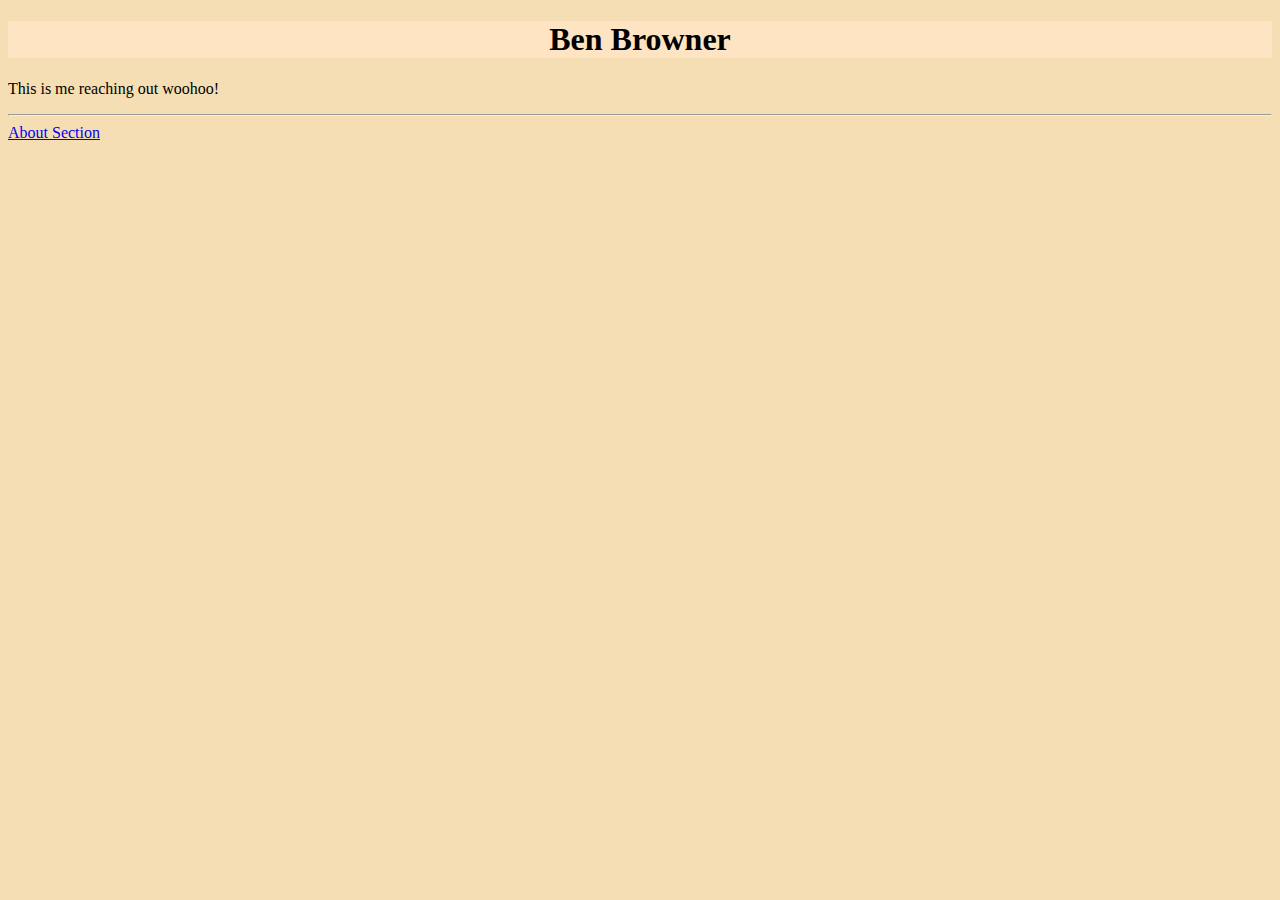
==== index.html @ a1619611 "ok now it works" ====
<!DOCTYPE html>
<html lang="en">
<head>
    <meta charset="UTF-8">
    <meta name="viewport" content="width=device-width, initial-scale=1.0">
    <title>Ben Browner's Portfolio</title>
    <style>
        body {
            background-color: wheat;
        }

        h1 {
            background-color: bisque;
            text-align: center;
        }
    </style>
</head>
<body>
    <h1>Ben Browner</h1>
    <p>This is me reaching out woohoo!</p>
    <hr>
    <a href="about.html">About Section</a>
</body>
</html>
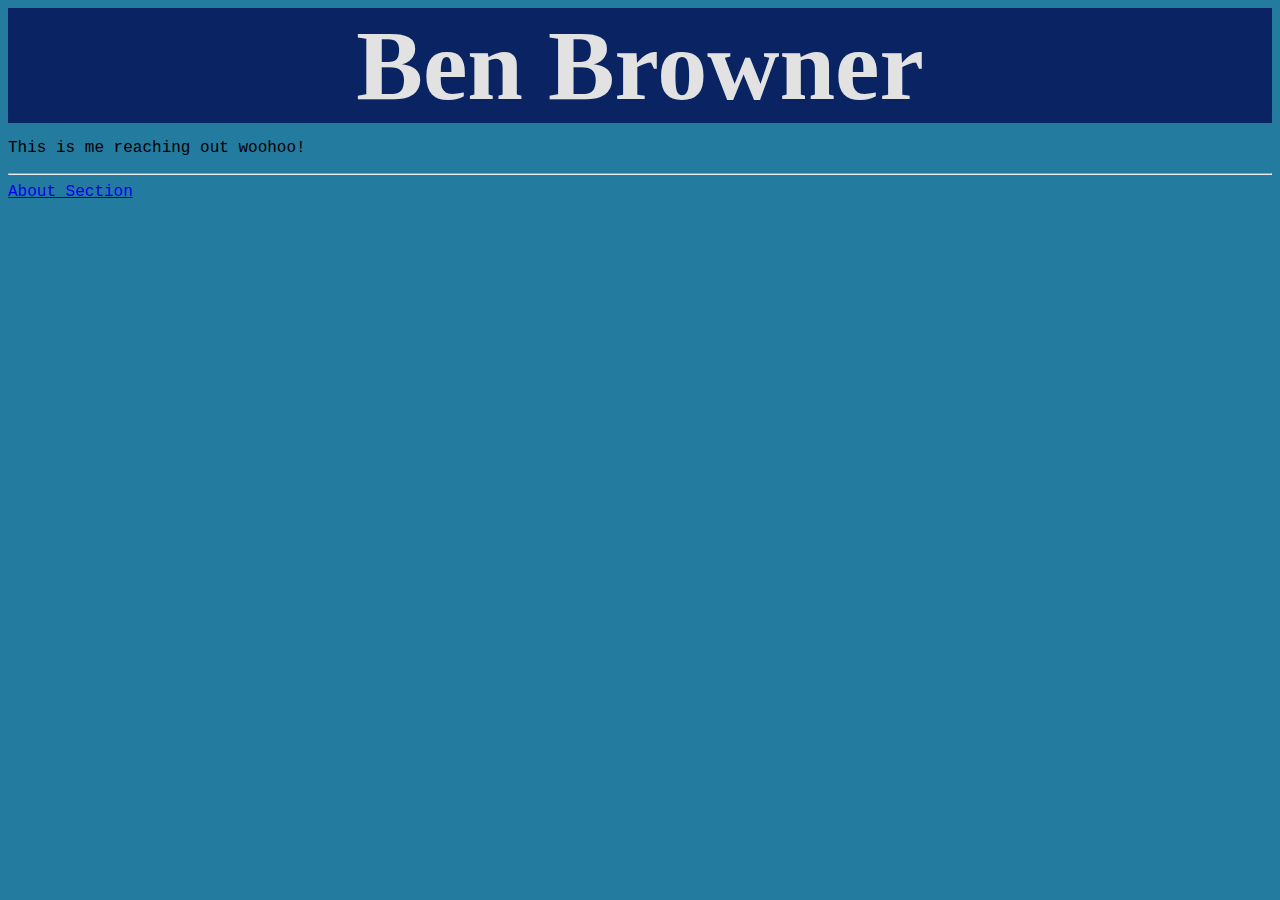
==== commit f2a44890: "added css file" ====
--- a/index.html
+++ b/index.html
@@ -4,19 +4,10 @@
     <meta charset="UTF-8">
     <meta name="viewport" content="width=device-width, initial-scale=1.0">
     <title>Ben Browner's Portfolio</title>
-    <style>
-        body {
-            background-color: wheat;
-        }
-
-        h1 {
-            background-color: bisque;
-            text-align: center;
-        }
-    </style>
+    <link rel="stylesheet" href="style.css">
 </head>
 <body>
-    <h1>Ben Browner</h1>
+    <h1 class='monospace'>Ben Browner</h1>
     <p>This is me reaching out woohoo!</p>
     <hr>
     <a href="about.html">About Section</a>
--- a/style.css
+++ b/style.css
@@ -0,0 +1,17 @@
+.monospace {
+    margin: 0pt;
+
+    font-size: 100px;
+}
+
+body {
+    font-family: "Lucida Console", Courier, monospace;
+    background-color: #247BA0;
+}
+
+h1 {
+    font-family:'Futura Std Condensed Light';
+    background-color: #0A2463;
+    color: #E2E2E2;
+    text-align: center;
+}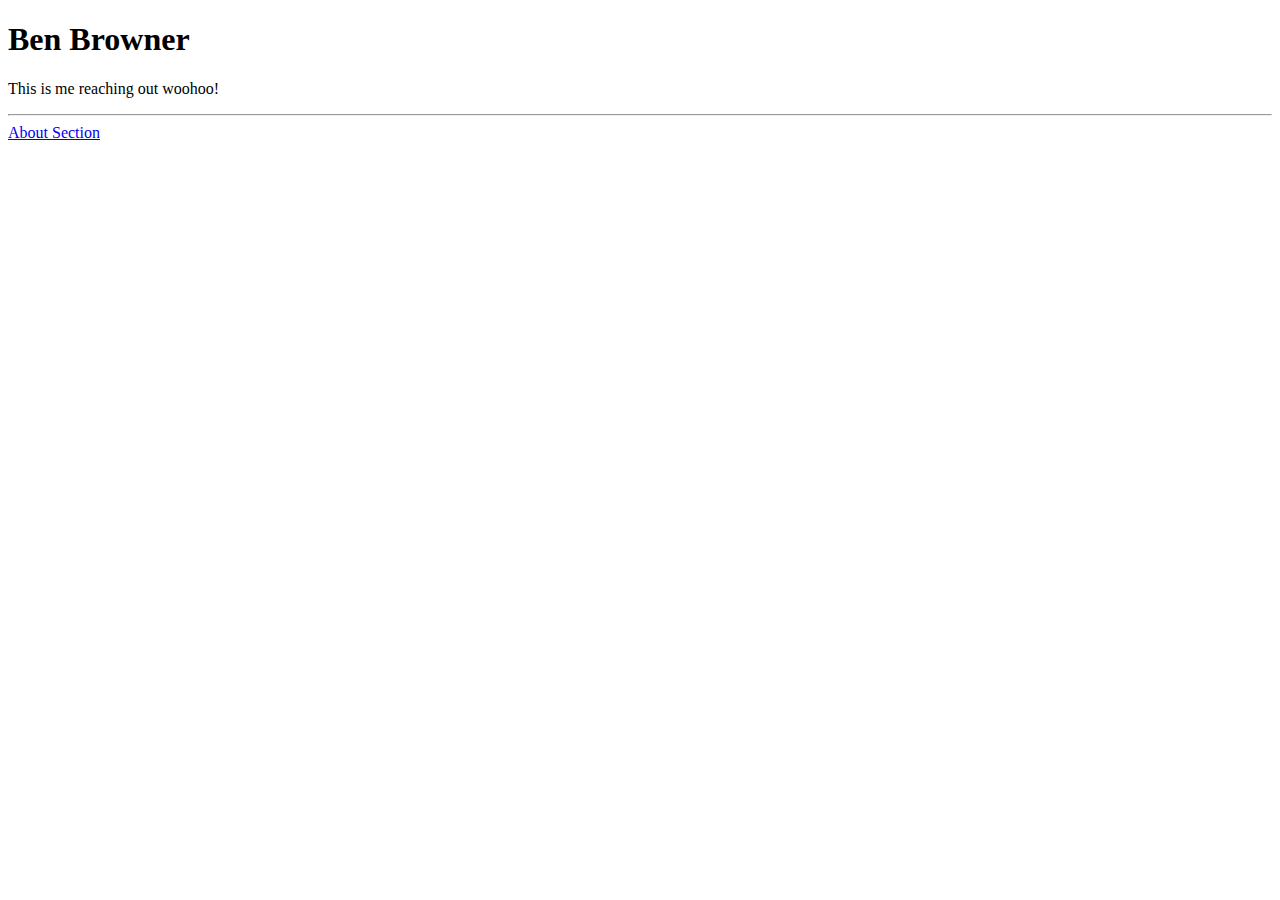
==== commit dc140f5d: "just a bit of tidying up" ====
--- a/index.html
+++ b/index.html
@@ -4,7 +4,7 @@
     <meta charset="UTF-8">
     <meta name="viewport" content="width=device-width, initial-scale=1.0">
     <title>Ben Browner's Portfolio</title>
-    <link rel="stylesheet" href="style.css">
+    <link rel="stylesheet" href="../css/style.css">
 </head>
 <body>
     <h1 class='monospace'>Ben Browner</h1>
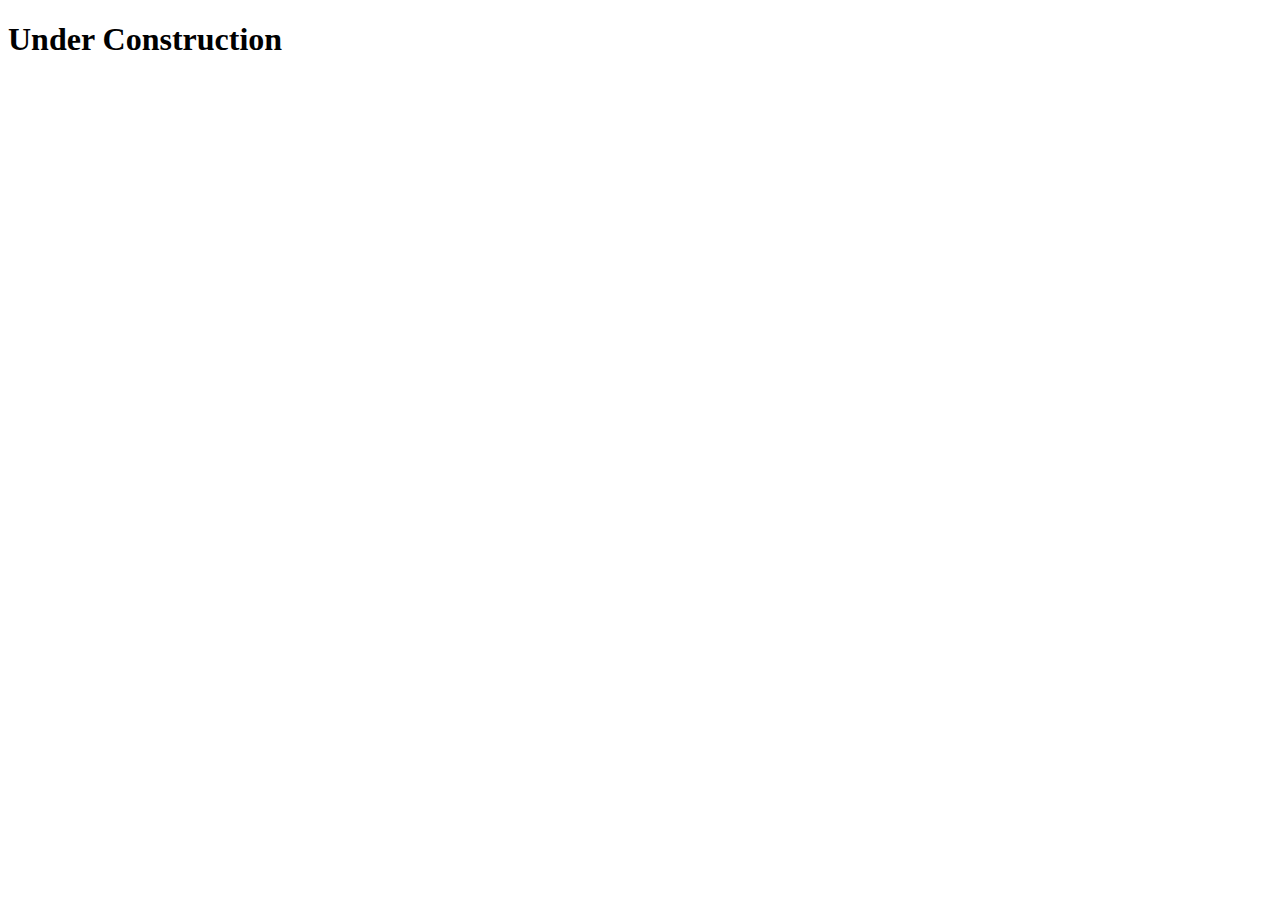
==== commit 087d428b: "under construction" ====
--- a/index.html
+++ b/index.html
@@ -2,14 +2,10 @@
 <html lang="en">
 <head>
     <meta charset="UTF-8">
-    <meta name="viewport" content="width=device-width, initial-scale=1.0">
-    <title>Ben Browner's Portfolio</title>
-    <link rel="stylesheet" href="../css/style.css">
+    <meta name="viewport" content="width=<device-width>, initial-scale=1.0">
+    <title>Document</title>
 </head>
 <body>
-    <h1 class='monospace'>Ben Browner</h1>
-    <p>This is me reaching out woohoo!</p>
-    <hr>
-    <a href="about.html">About Section</a>
+    <h1>Under Construction</h1>
 </body>
 </html>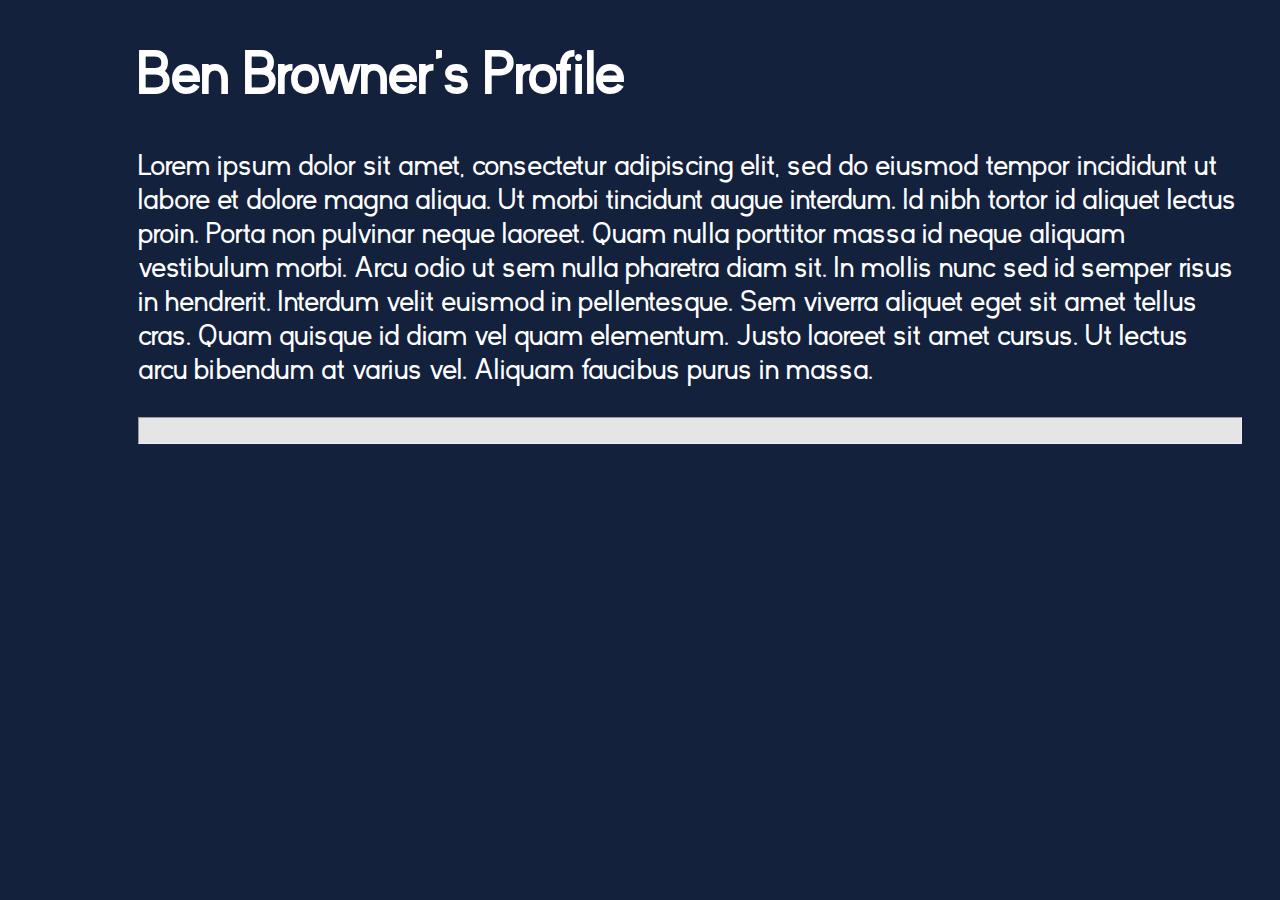
==== commit c0a26432: "redid the website" ====
--- a/index.html
+++ b/index.html
@@ -3,9 +3,20 @@
 <head>
     <meta charset="UTF-8">
     <meta name="viewport" content="width=<device-width>, initial-scale=1.0">
-    <title>Document</title>
+    <link rel="stylesheet" type="text/css" href="assets/css/style.css">
+    <title>Ben's Profile</title>
 </head>
 <body>
-    <h1>Under Construction</h1>
+    <div id="main-section">
+        <div class="title">
+            <h1>Ben Browner's Profile</h1>
+        </div>
+        <div class="paragraph">
+            <p>Lorem ipsum dolor sit amet, consectetur adipiscing elit, sed do eiusmod tempor incididunt ut labore et dolore magna aliqua. Ut morbi tincidunt augue interdum. Id nibh tortor id aliquet lectus proin. Porta non pulvinar neque laoreet. Quam nulla porttitor massa id neque aliquam vestibulum morbi. Arcu odio ut sem nulla pharetra diam sit. In mollis nunc sed id semper risus in hendrerit. Interdum velit euismod in pellentesque. Sem viverra aliquet eget sit amet tellus cras. Quam quisque id diam vel quam elementum. Justo laoreet sit amet cursus. Ut lectus arcu bibendum at varius vel. Aliquam faucibus purus in massa.
+            </p>
+        </div>
+        <hr>
+    </div>
+
 </body>
 </html>--- a/assets/css/style.css
+++ b/assets/css/style.css
@@ -0,0 +1,23 @@
+@font-face {
+    font-family: kayak;
+    src: url(../fonts/kayak_sans_regular.otf);
+}
+
+body {
+    border-color: black;
+    border: 20px;
+    background-color: #14213D;
+}
+
+#main-section {
+
+    font-family: kayak;
+    color: #ffffff;
+    font-size: 30px;
+    margin: 10px 30px 10px 130px;
+}
+
+hr {
+    background: #e5e5e5;
+    height: 25px;
+}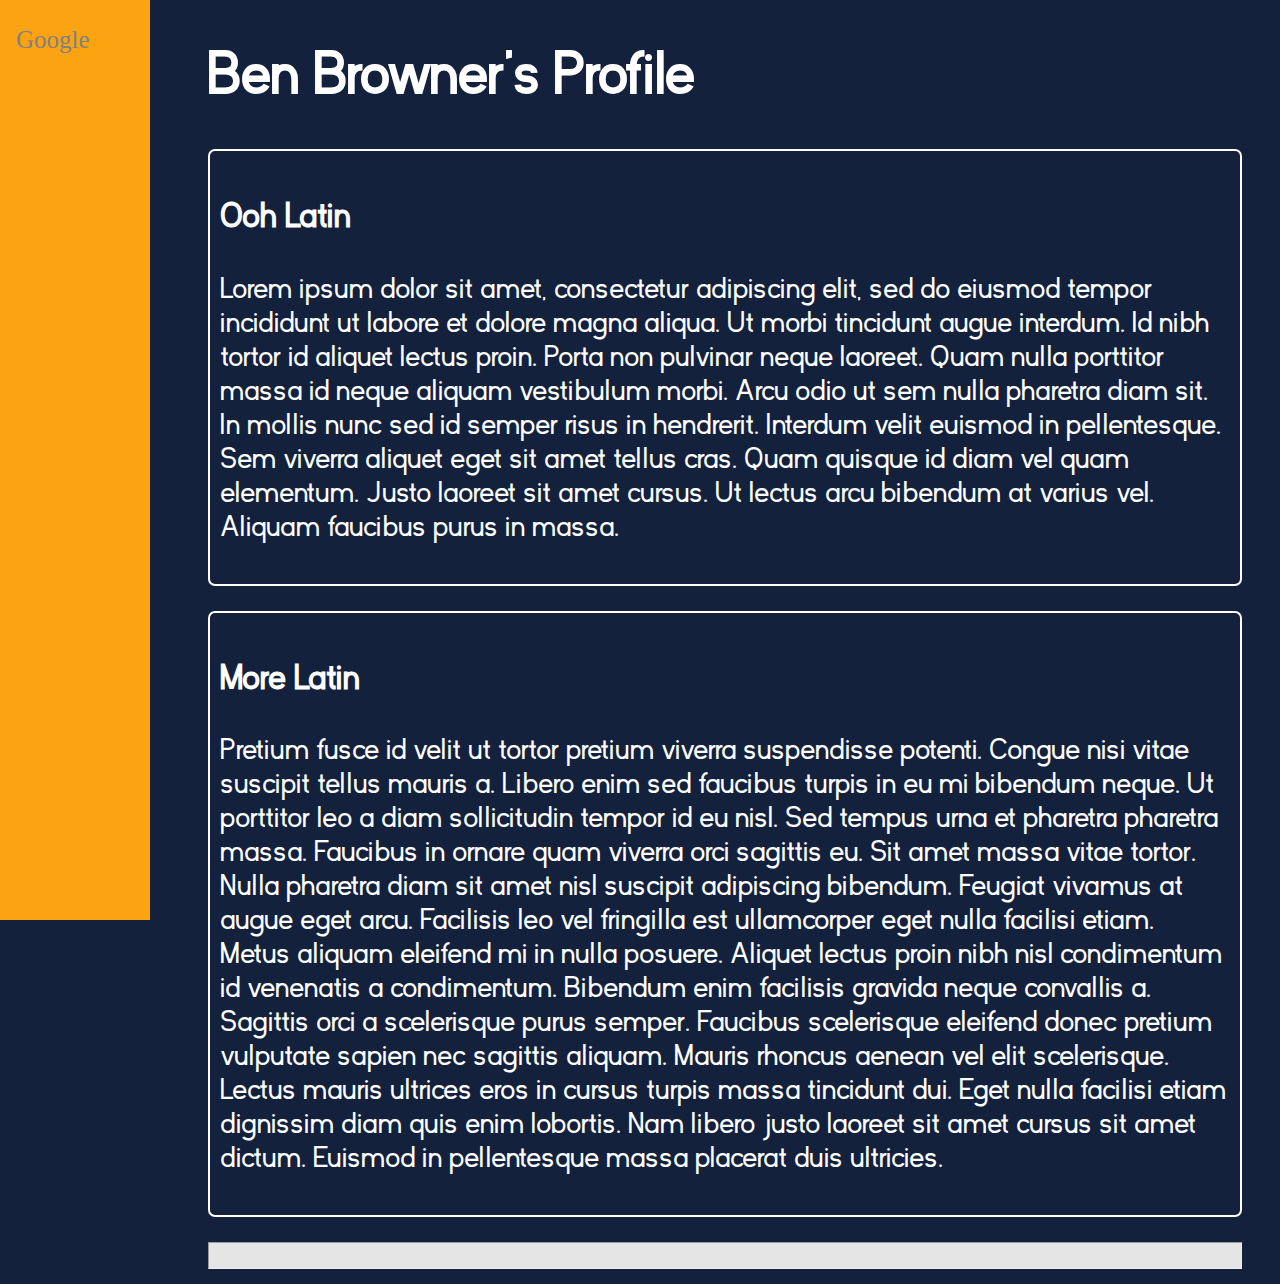
==== commit 18771847: "looks much better" ====
--- a/index.html
+++ b/index.html
@@ -7,12 +7,22 @@
     <title>Ben's Profile</title>
 </head>
 <body>
+    <div id="sidenav">
+        <a href="https://google.com" target="_blank">Google</a>
+    </div>
+    
     <div id="main-section">
         <div class="title">
             <h1>Ben Browner's Profile</h1>
         </div>
         <div class="paragraph">
+            <h3>Ooh Latin</h3>
             <p>Lorem ipsum dolor sit amet, consectetur adipiscing elit, sed do eiusmod tempor incididunt ut labore et dolore magna aliqua. Ut morbi tincidunt augue interdum. Id nibh tortor id aliquet lectus proin. Porta non pulvinar neque laoreet. Quam nulla porttitor massa id neque aliquam vestibulum morbi. Arcu odio ut sem nulla pharetra diam sit. In mollis nunc sed id semper risus in hendrerit. Interdum velit euismod in pellentesque. Sem viverra aliquet eget sit amet tellus cras. Quam quisque id diam vel quam elementum. Justo laoreet sit amet cursus. Ut lectus arcu bibendum at varius vel. Aliquam faucibus purus in massa.
+            </p>
+        </div>
+        <div class="paragraph">
+            <h3>More Latin</h3>
+            <p>Pretium fusce id velit ut tortor pretium viverra suspendisse potenti. Congue nisi vitae suscipit tellus mauris a. Libero enim sed faucibus turpis in eu mi bibendum neque. Ut porttitor leo a diam sollicitudin tempor id eu nisl. Sed tempus urna et pharetra pharetra massa. Faucibus in ornare quam viverra orci sagittis eu. Sit amet massa vitae tortor. Nulla pharetra diam sit amet nisl suscipit adipiscing bibendum. Feugiat vivamus at augue eget arcu. Facilisis leo vel fringilla est ullamcorper eget nulla facilisi etiam. Metus aliquam eleifend mi in nulla posuere. Aliquet lectus proin nibh nisl condimentum id venenatis a condimentum. Bibendum enim facilisis gravida neque convallis a. Sagittis orci a scelerisque purus semper. Faucibus scelerisque eleifend donec pretium vulputate sapien nec sagittis aliquam. Mauris rhoncus aenean vel elit scelerisque. Lectus mauris ultrices eros in cursus turpis massa tincidunt dui. Eget nulla facilisi etiam dignissim diam quis enim lobortis. Nam libero justo laoreet sit amet cursus sit amet dictum. Euismod in pellentesque massa placerat duis ultricies.
             </p>
         </div>
         <hr>
--- a/assets/css/style.css
+++ b/assets/css/style.css
@@ -3,18 +3,48 @@
     src: url(../fonts/kayak_sans_regular.otf);
 }
 
+#sidenav {
+    height: 100%;
+    width: 150px;
+    position: fixed;
+    z-index: 1;
+    top: 0;
+    left: 0;
+    background-color: #FCA311;
+    padding-top: 20px;
+  }
+
+#sidenav a {
+    padding: 6px 8px 6px 16px;
+    text-decoration: none;
+    font-size: 25px;
+    color: #818181;
+    display: block;
+}
+
+@media screen and (max-height: 450px) {
+    #sidenav {padding-top: 15px;}
+    #sidenav a {font-size: 18px;}
+}
+  
 body {
-    border-color: black;
-    border: 20px;
     background-color: #14213D;
 }
 
+.paragraph {
+    border-radius: 7px;
+    /* background-color: #FCA311; */
+    padding: 10px;
+    margin-top: 25px;
+    margin-bottom: 25px;
+    border: 2px solid white;
+}
+
 #main-section {
-
     font-family: kayak;
     color: #ffffff;
     font-size: 30px;
-    margin: 10px 30px 10px 130px;
+    margin: 10px 30px 10px 200px;
 }
 
 hr {
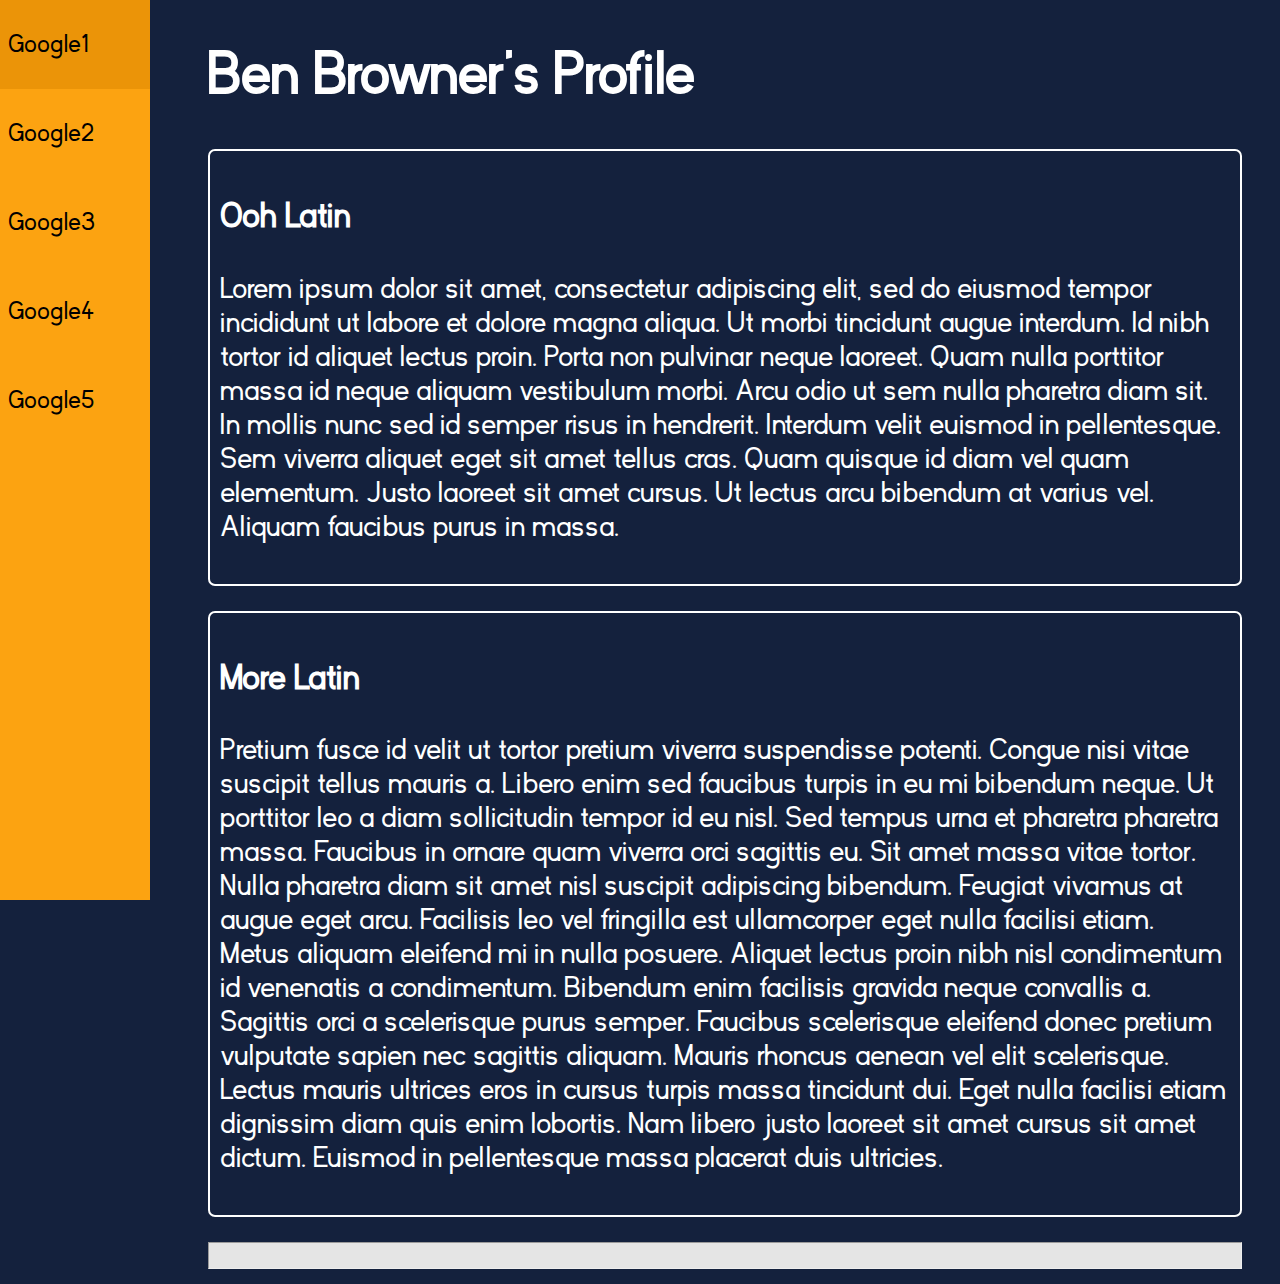
==== commit d103c96e: "wider padding" ====
--- a/index.html
+++ b/index.html
@@ -8,9 +8,12 @@
 </head>
 <body>
     <div id="sidenav">
-        <a href="https://google.com" target="_blank">Google</a>
+        <a href="https://google.com" target="_blank">Google1</a>
+        <a href="https://google.com" target="_blank">Google2</a>
+        <a href="https://google.com" target="_blank">Google3</a>
+        <a href="https://google.com" target="_blank">Google4</a>
+        <a href="https://google.com" target="_blank">Google5</a>
     </div>
-    
     <div id="main-section">
         <div class="title">
             <h1>Ben Browner's Profile</h1>
--- a/assets/css/style.css
+++ b/assets/css/style.css
@@ -4,6 +4,7 @@
 }
 
 #sidenav {
+    font-family: kayak;
     height: 100%;
     width: 150px;
     position: fixed;
@@ -11,15 +12,20 @@
     top: 0;
     left: 0;
     background-color: #FCA311;
-    padding-top: 20px;
+
   }
 
 #sidenav a {
-    padding: 6px 8px 6px 16px;
+    padding: 30px 8px 30px 8px;
     text-decoration: none;
     font-size: 25px;
-    color: #818181;
+    color: black;
     display: block;
+}
+
+#sidenav a:hover {
+    color:black;
+    background-color: #eb9408;
 }
 
 @media screen and (max-height: 450px) {
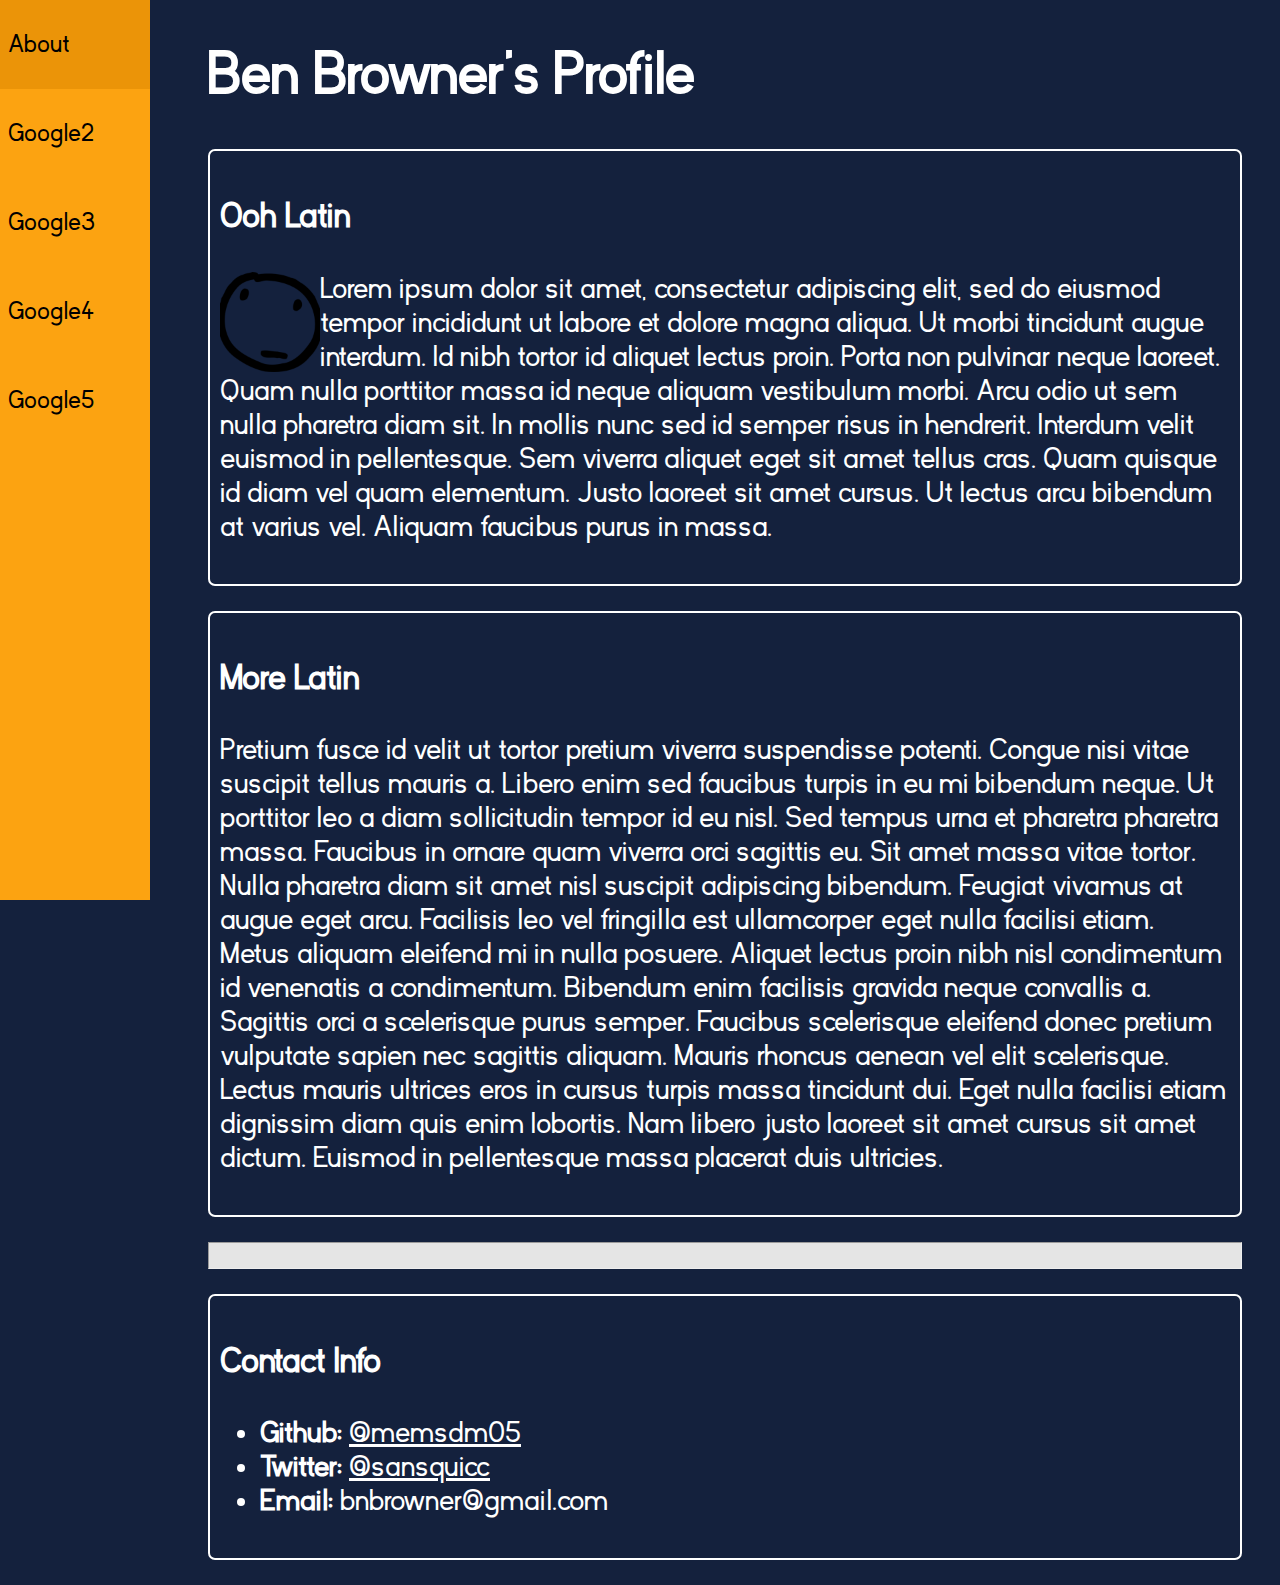
==== commit 22866781: "more stuff" ====
--- a/index.html
+++ b/index.html
@@ -8,7 +8,7 @@
 </head>
 <body>
     <div id="sidenav">
-        <a href="https://google.com" target="_blank">Google1</a>
+        <a href="about.html">About</a>
         <a href="https://google.com" target="_blank">Google2</a>
         <a href="https://google.com" target="_blank">Google3</a>
         <a href="https://google.com" target="_blank">Google4</a>
@@ -20,6 +20,7 @@
         </div>
         <div class="paragraph">
             <h3>Ooh Latin</h3>
+            <img src='assets/images/placeholder.png'>
             <p>Lorem ipsum dolor sit amet, consectetur adipiscing elit, sed do eiusmod tempor incididunt ut labore et dolore magna aliqua. Ut morbi tincidunt augue interdum. Id nibh tortor id aliquet lectus proin. Porta non pulvinar neque laoreet. Quam nulla porttitor massa id neque aliquam vestibulum morbi. Arcu odio ut sem nulla pharetra diam sit. In mollis nunc sed id semper risus in hendrerit. Interdum velit euismod in pellentesque. Sem viverra aliquet eget sit amet tellus cras. Quam quisque id diam vel quam elementum. Justo laoreet sit amet cursus. Ut lectus arcu bibendum at varius vel. Aliquam faucibus purus in massa.
             </p>
         </div>
@@ -29,6 +30,24 @@
             </p>
         </div>
         <hr>
+        <div class="paragraph">
+            <h3>Contact Info</h3>
+            <ul>
+                <li>
+                    <b>Github: </b>
+                    <a href='https://github.com/memsdm05' target='_blank'>@memsdm05</a>
+                </li>
+                <li>
+                    <b>Twitter: </b>
+                    <a href='https://twitter.com/sansquicc' target='_blank'>@sansquicc</a>
+                </li>
+                <li>
+                    <b>Email: </b>
+                    bnbrowner@gmail.com
+                </li>
+                
+            </ul>
+        </div>
     </div>
 
 </body>
--- a/assets/css/style.css
+++ b/assets/css/style.css
@@ -1,6 +1,10 @@
 @font-face {
     font-family: kayak;
     src: url(../fonts/kayak_sans_regular.otf);
+}
+
+a {
+    color: white;
 }
 
 #sidenav {
@@ -37,6 +41,12 @@
     background-color: #14213D;
 }
 
+img {
+    float: left;
+    width: 100px;
+    height: 100px;
+}
+
 .paragraph {
     border-radius: 7px;
     /* background-color: #FCA311; */
@@ -55,5 +65,22 @@
 
 hr {
     background: #e5e5e5;
+    border: 1;
+    /* background: #FCA311; */
     height: 25px;
-}+}
+
+@media only screen and (max-width: 600px) {
+    #main-section {
+        margin: 10px 30px 10px 150px;
+    }
+
+    #sidenav {
+        width: 100px;
+    }
+
+    #sidenav a {
+        padding: 30px 7px 30px 7px;
+        font-size: 1;
+    }
+  }